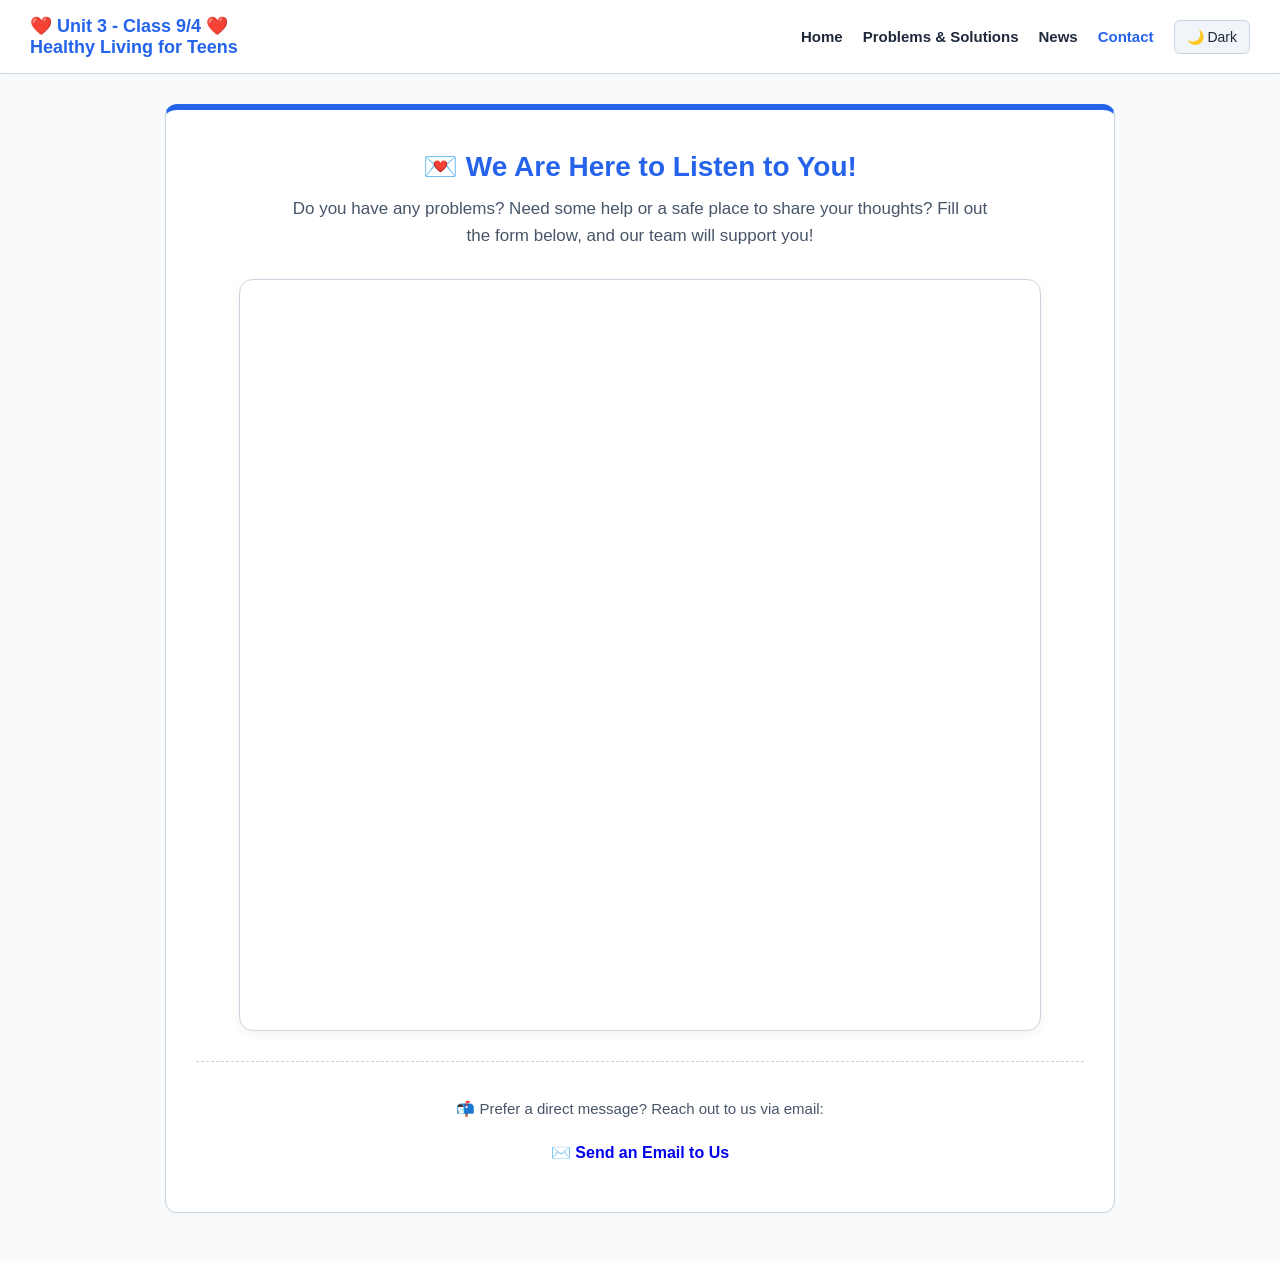
==== contact.html @ d3fd2834 "Add files via upload" ====
<!DOCTYPE html>
<html lang="vi">
<head>
    <meta charset="UTF-8">
    <meta name="viewport" content="width=device-width, initial-scale=1.0">
    <title>Contact & Share - Healthy Living for Teens</title>
    <link rel="stylesheet" href="style.css">
    <style>
        .contact-box {
            text-align: center;
            padding: 40px 30px;
        }
        
        /* Mở rộng khung chứa chính để to hơn, thoáng hơn */
        .main-container {
            max-width: 950px; 
        }

        .form-container {
            margin-top: 30px;
            width: 100%;
            display: flex;
            justify-content: center;
        }

        /* Chiều cao 750px, căn giữa và có bo góc tinh tế */
        .form-container iframe {
            width: 100%;
            max-width: 800px; 
            height: 750px; 
            border: 1px solid var(--border-color);
            border-radius: 14px;
            background: #ffffff;
            box-shadow: 0 4px 12px rgba(0,0,0,0.05);
        }
    </style>
</head>
<body>

    <!-- THANH ĐIỀU HƯỚNG (TASKBAR) -->
    <nav class="navbar">
        <div class="nav-brand">❤️ Unit 3 - Class 9/4 ❤️<br>Healthy Living for Teens</div>
        <div class="nav-links">
            <a href="index.html">Home</a>
            <a href="scripts.html">Problems & Solutions</a>
            <a href="news.html">News</a>
            <a href="contact.html" class="active">Contact</a>
            <button id="darkModeToggle" class="dark-mode-btn">🌙 Dark</button>
        </div>
    </nav>

    <!-- NỘI DUNG TRANG LIÊN HỆ & GOOGLE FORM -->
    <main class="main-container">
        <div class="card-box contact-box" style="border-top: 6px solid var(--primary-color);">
            <h1 style="font-size: 28px; margin-bottom: 12px;">💌 We Are Here to Listen to You!</h1>
            <p style="font-size: 17px; max-width: 700px; margin: 0 auto; color: var(--text-muted); line-height: 1.6;">
                Do you have any problems? Need some help or a safe place to share your thoughts? Fill out the form below, and our team will support you!
            </p>

            <!-- KHUNG NHÚNG GOOGLE FORM -->
            <div class="form-container">
                <iframe src="https://docs.google.com/forms/d/e/1FAIpQLScM1c_h8oC03TfTisXrQEJa_H2_ahdzbLXN9b-lg70PrQ3ncw/viewform?embedded=true" frameborder="0" marginheight="0" marginwidth="0">Loading…</iframe>
            </div>

            <!-- PHẦN EMAIL ĐÃ ĐƯỢC TỐI ƯU GIAO DIỆN & TƯƠNG PHẢN ĐẸP MẮT -->
            <div style="margin-top: 30px; padding-top: 20px; border-top: 1px dashed var(--border-color); text-align: center;">
                <p style="font-size: 15px; color: var(--text-muted); margin-bottom: 12px;">
                    📬 Prefer a direct message? Reach out to us via email:
                </p>
                <a href="mailto:nguyennhandanh300312pro@gmail.com" class="social-btn" style="display: inline-flex; align-items: center; gap: 8px; font-weight: 600; padding: 10px 24px; border-radius: 8px; text-decoration: none;">
                    ✉️ Send an Email to Us
                </a>
            </div>
        </div>
    </main>

    <script src="script.js"></script>
</body>
</html>
---- style.css ----
/* ==========================================
   BẢNG ĐIỀU KHIỂN MÀU SẮC (Light Mode & Dark Mode)
   ========================================== */
:root {
    --primary-color: #2563eb;       
    --bg-main: #f8fafc;             
    --card-background: #ffffff;     
    --text-main: #1e293b;           
    --text-muted: #475569;          
    --border-color: #cbd5e1;        
    --btn-bg: #f1f5f9;
    --btn-hover: #e2e8f0;
}

/* Khi kích hoạt chế độ tối (Dark Mode) */
body.dark-mode {
    --primary-color: #3b82f6;       
    --bg-main: #0f172a;             
    --card-background: #1e293b;     
    --text-main: #f8fafc;           
    --text-muted: #94a3b8;          
    --border-color: #334155;        
    --btn-bg: #334155;
    --btn-hover: #475569;
}

body {
    font-family: 'Segoe UI', Tahoma, Geneva, Verdana, sans-serif;
    background-color: var(--bg-main);
    color: var(--text-main);
    margin: 0;
    padding: 0;
    display: flex;
    flex-direction: column;
    min-height: 100vh;
    transition: background-color 0.3s, color 0.3s;
}

/* ==========================================
   THANH ĐIỀU HƯỚNG (Navbar / Taskbar)
   ========================================== */
.navbar {
    background-color: var(--card-background);
    border-bottom: 1px solid var(--border-color);
    padding: 15px 30px;
    display: flex;
    justify-content: space-between;
    align-items: center;
    box-shadow: 0 2px 4px rgba(0,0,0,0.02);
    position: sticky;
    top: 0;
    z-index: 1000;
}

.nav-brand {
    font-weight: bold;
    font-size: 18px;
    color: var(--primary-color);
}

.nav-links {
    display: flex;
    gap: 20px;
    align-items: center;
}

.nav-links a {
    text-decoration: none;
    color: var(--text-main);
    font-weight: 600;
    font-size: 15px;
    transition: color 0.2s;
}

.nav-links a:hover, .nav-links a.active {
    color: var(--primary-color);
}

/* Nút bấm chuyển đổi Dark Mode */
.dark-mode-btn {
    background: var(--btn-bg);
    border: 1px solid var(--border-color);
    color: var(--text-main);
    padding: 8px 12px;
    border-radius: 6px;
    cursor: pointer;
    font-size: 14px;
    transition: background 0.2s;
}

.dark-mode-btn:hover {
    background: var(--btn-hover);
}

/* ==========================================
   CẤU TRÚC KHUNG TRANG CHUNG
   ========================================== */
.main-container {
    max-width: 850px;
    width: 100%;
    margin: 30px auto;
    padding: 0 15px;
    flex-grow: 1;
}

.card-box {
    background: var(--card-background);
    border: 1px solid var(--border-color);
    border-radius: 12px;
    padding: 25px;
    margin-bottom: 20px;
    box-shadow: 0 2px 4px rgba(0,0,0,0.02);
}

h1, h2 {
    color: var(--primary-color);
    margin-top: 0;
}

p {
    line-height: 1.6;
    color: var(--text-muted);
}

/* ==========================================
   GIAO DIỆN PHẦN THẢO LUẬN (Dành cho trang thành viên)
   ========================================== */
.thread-main-author {
    display: flex;
    gap: 20px;
    align-items: flex-start;
}

.member-avatar-large {
    width: 200px;
    height: 200px;
    border-radius: 12px;
    object-fit: cover;
    border: 3px solid var(--primary-color);
    flex-shrink: 0;
    background-color: var(--border-color);
}

.author-content-wrapper {
    flex-grow: 1;
    width: 100%;
}

.toggle-btn {
    width: 100%;
    background: var(--btn-bg);
    border: 1px solid var(--border-color);
    padding: 12px 16px;
    border-radius: 8px;
    display: flex;
    justify-content: space-between;
    align-items: center;
    font-size: 15px;
    font-weight: normal; 
    color: var(--text-main);
    cursor: pointer;
    text-align: left;
    transition: background-color 0.2s;
}

.toggle-btn:hover {
    background-color: var(--btn-hover);
}

.author-title {
    color: var(--primary-color);
    font-size: 16px;
}

.arrow-icon {
    font-family: monospace;
    font-size: 16px;
    color: var(--primary-color);
    transition: transform 0.3s ease;
    flex-shrink: 0;
    margin-left: 10px;
}

.toggle-btn.active .arrow-icon {
    transform: rotate(90deg);
}

.thread-collapse-content {
    max-height: 0;
    overflow: hidden;
    transition: max-height 0.4s ease-out, padding 0.3s ease;
    padding: 0;
}

.thread-collapse-content.show {
    max-height: 1000px;
    padding-top: 10px;
}

.reply-item {
    margin-top: 8px;
}

.sub-reply {
    margin-left: 20px;
    border-left: 3px solid var(--primary-color);
    padding-left: 8px;
}

.sub-reply-deep {
    margin-left: 20px;
}

.reply-text-static {
    background: var(--bg-main);
    border: 1px dashed var(--border-color);
    padding: 10px 14px;
    border-radius: 8px;
    font-size: 14px;
    color: var(--text-main);
    margin-top: 8px;
    font-weight: normal;
}

@media (max-width: 650px) {
    .thread-main-author {
        flex-direction: column;
        align-items: center;
        text-align: center;
    }
    .member-avatar-large {
        width: 150px;
        height: 150px;
    }
    .sub-reply, .sub-reply-deep {
        margin-left: 10px;
    }
}

/* ==========================================
   PHẦN KẾT LUẬN / TÓM TẮT CHUỖI THẢO LUẬN
   ========================================== */
.thread-conclusion {
    margin-top: 20px;
    padding: 16px 20px;
    background: linear-gradient(135deg, #eff6ff, #dbeafe); /* Nền chuyển màu nhẹ nhàng, bắt mắt */
    border: 1px solid #93c5fd;
    border-left: 6px solid var(--primary-color); /* Viền trái đậm tạo điểm nhấn */
    border-radius: 8px;
    box-shadow: 0 4px 6px -1px rgba(37, 99, 235, 0.08);
}

/* Khi ở chế độ Dark Mode, phần kết luận tự động chuyển màu tối dịu mắt */
body.dark-mode .thread-conclusion {
    background: linear-gradient(135deg, #1e3a8a, #172554);
    border-color: #3b82f6;
    border-left-color: #60a5fa;
}

.conclusion-title {
    font-weight: bold;
    color: var(--primary-color);
    font-size: 15px;
    margin-bottom: 6px;
    display: flex;
    align-items: center;
    gap: 6px;
}

body.dark-mode .conclusion-title {
    color: #60a5fa;
}

.conclusion-text {
    font-size: 14px;
    line-height: 1.5;
    color: var(--text-main);
    margin: 0;
}
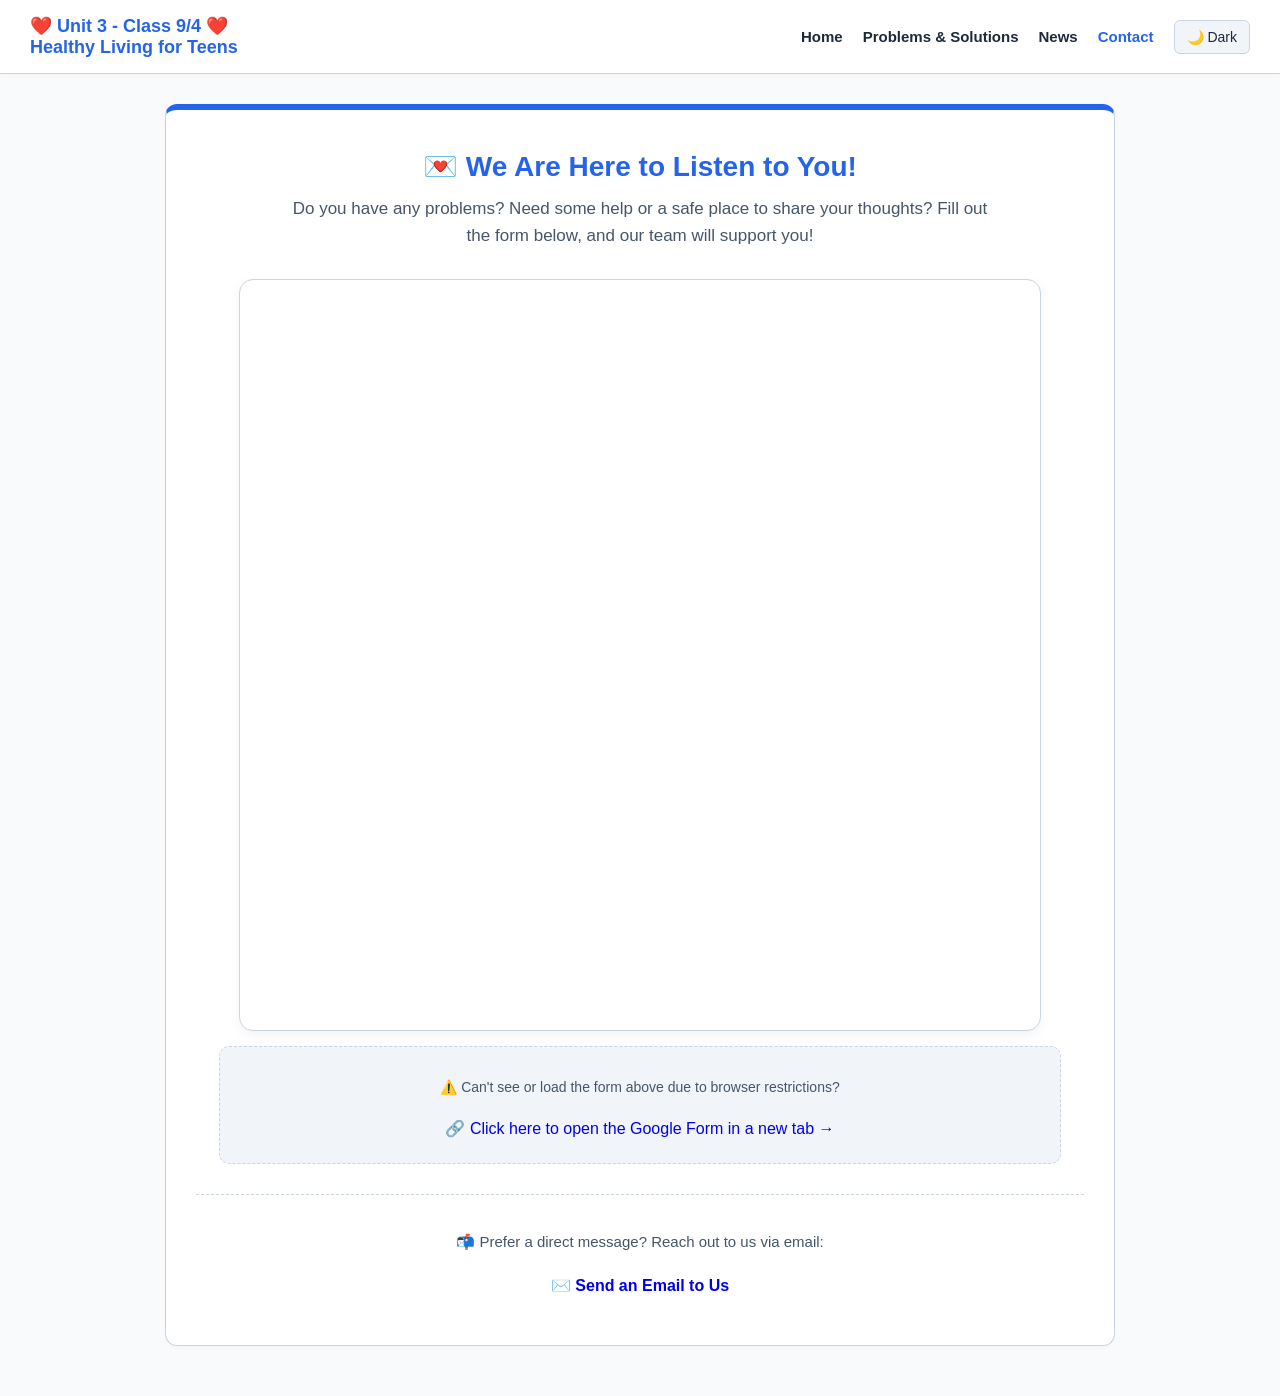
==== commit 23e49a5d: "Revise contact.html layout and enhance form handling Updated the contact page layout and added a fal" ====
--- a/contact.html
+++ b/contact.html
@@ -11,7 +11,6 @@
             padding: 40px 30px;
         }
         
-        /* Mở rộng khung chứa chính để to hơn, thoáng hơn */
         .main-container {
             max-width: 950px; 
         }
@@ -20,10 +19,11 @@
             margin-top: 30px;
             width: 100%;
             display: flex;
-            justify-content: center;
+            flex-direction: column;
+            align-items: center;
+            gap: 15px;
         }
 
-        /* Chiều cao 750px, căn giữa và có bo góc tinh tế */
         .form-container iframe {
             width: 100%;
             max-width: 800px; 
@@ -32,6 +32,17 @@
             border-radius: 14px;
             background: #ffffff;
             box-shadow: 0 4px 12px rgba(0,0,0,0.05);
+        }
+
+        /* Nút dự phòng khi form bị chặn hiển thị */
+        .fallback-box {
+            background: var(--btn-bg);
+            border: 1px dashed var(--border-color);
+            padding: 15px 20px;
+            border-radius: 10px;
+            max-width: 800px;
+            width: 100%;
+            text-align: center;
         }
     </style>
 </head>
@@ -57,17 +68,27 @@
                 Do you have any problems? Need some help or a safe place to share your thoughts? Fill out the form below, and our team will support you!
             </p>
 
-            <!-- KHUNG NHÚNG GOOGLE FORM -->
+            <!-- KHUNG NHÚNG GOOGLE FORM KÈM LINK DỰ PHÒNG -->
             <div class="form-container">
                 <iframe src="https://docs.google.com/forms/d/e/1FAIpQLScM1c_h8oC03TfTisXrQEJa_H2_ahdzbLXN9b-lg70PrQ3ncw/viewform?embedded=true" frameborder="0" marginheight="0" marginwidth="0">Loading…</iframe>
+                
+                <!-- Hộp thông báo và link dự phòng khi trình duyệt chặn hiển thị iframe -->
+                <div class="fallback-box">
+                    <p style="font-size: 14px; color: var(--text-muted); margin-bottom: 10px;">
+                        ⚠️ Can't see or load the form above due to browser restrictions?
+                    </p>
+                    <a href="https://docs.google.com/forms/d/e/1FAIpQLScM1c_h8oC03TfTisXrQEJa_H2_ahdzbLXN9b-lg70PrQ3ncw/viewform" target="_blank" class="action-btn" style="display: inline-block; padding: 10px 20px; text-decoration: none;">
+                        🔗 Click here to open the Google Form in a new tab &rarr;
+                    </a>
+                </div>
             </div>
 
-            <!-- PHẦN EMAIL ĐÃ ĐƯỢC TỐI ƯU GIAO DIỆN & TƯƠNG PHẢN ĐẸP MẮT -->
+            <!-- PHẦN EMAIL TRỰC TIẾP -->
             <div style="margin-top: 30px; padding-top: 20px; border-top: 1px dashed var(--border-color); text-align: center;">
                 <p style="font-size: 15px; color: var(--text-muted); margin-bottom: 12px;">
                     📬 Prefer a direct message? Reach out to us via email:
                 </p>
-                <a href="mailto:nguyennhandanh300312pro@gmail.com" class="social-btn" style="display: inline-flex; align-items: center; gap: 8px; font-weight: 600; padding: 10px 24px; border-radius: 8px; text-decoration: none;">
+                <a href="mailto:abcd@gmail.com" class="social-btn" style="display: inline-flex; align-items: center; gap: 8px; font-weight: 600; padding: 10px 24px; border-radius: 8px; text-decoration: none;">
                     ✉️ Send an Email to Us
                 </a>
             </div>
@@ -76,4 +97,4 @@
 
     <script src="script.js"></script>
 </body>
-</html>+</html>
